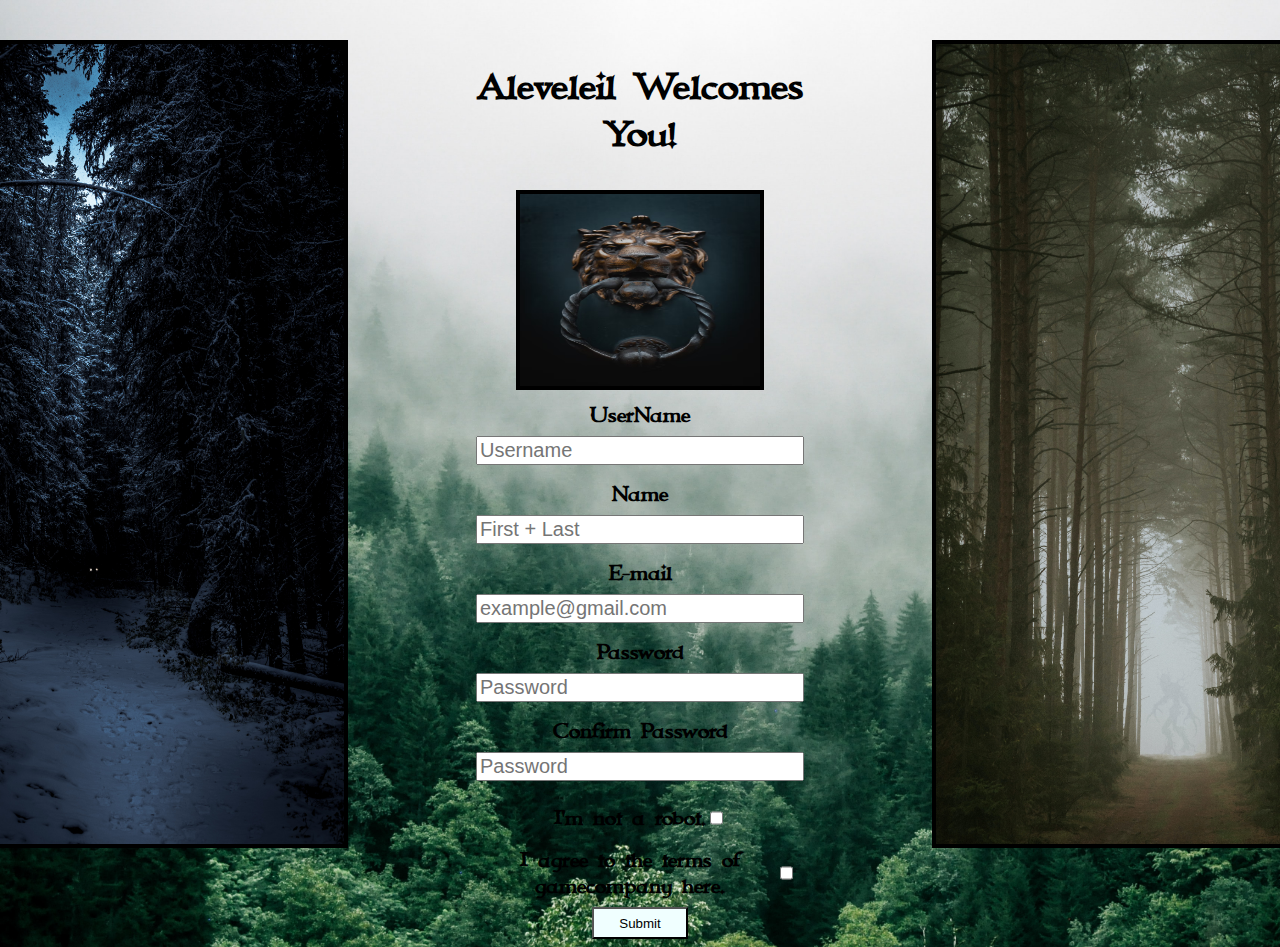
==== index.html @ 579bc3fc "changed html filename" ====
<!DOCTYPE html>
<html lang="en">
<head>
    <meta charset="UTF-8">
    <meta http-equiv="X-UA-Compatible" content="IE=edge">
    <meta name="viewport" content="width=device-width, initial-scale=1.0">
    <title>Document</title>
    <link rel="stylesheet" href="stylesheet.css">
</head>
<body> 
    <div class="flex">
        <div class="box1">
            <img src="Images/img1.jpg" alt="OHAH" class="img1">
        </div>
        <div class="form">
                <h1 class="intro">Aleveleil Welcomes You!</h1>
                <img src="Images/img3.jpg" alt="OHHHHHAHHHH" class="img3">
                    <form class="font">
                        <form action="get">UserName</form>
                        <input type="text" class="username" placeholder="Username" required>
                    </form>
                    <form class="font">
                        <form action="get">Name</form>
                        <input type="text" name="name" class="name" placeholder="First + Last" required>
                    </form>
                    <form class="font">
                        <form action="get">E-mail</form>
                        <input type="email" name="email" class="email" placeholder="example@gmail.com" required>
                    </form>
                    <form class="font">
                        <form action="get">Password</form>
                        <input type="password" placeholder="Password" minlength="7" maxlength="14" class="password" pattern="(?=.*\d)(?=.*[a-z])(?=.*[A-Z]).{7,}" title="Must contain at least one number and one uppercase and lowercase letter, and at least 7 or more characters" required >
                    </form>
                    <form class="font">
                        <form action="get">Confirm Password</form>
                        <input type="text" class="passconf" placeholder="Password" required>
                    </form>
                    <div class="checkboxes">
                        <form class="font">
                            <form action="get">I'm not a robot.</form>
                            <input type="checkbox" class="robotverify" required>
                        </form>
                    </div>
                    <div class="checkboxes">
                            <form class="font">
                                <form action="get">I agree to the terms of gamecompany here.</form>
                                <input type="checkbox" class="terms" required>
                            </form>
                    </div>
                    <input type="submit" class="submitb" >
                    </div>               
        <div>
            <img src="Images/img2.jpg" alt="OHAH 2" class="img2">
        </div>
    </div>
</body>
</html>
---- stylesheet.css ----
@font-face {
    font-family: 'immortalregular';
    src: url('Fonts/immortal-webfont.woff2') format('woff2'),
         url('Fonts/immortal-webfont.woff') format('woff');
    font-weight: normal;
    font-style: normal;

}
:root {
    --borderi : 4px solid black;
    --widthi : 30rem;
    --heighti : 50rem;
    --formmarg : .5rem 0 1rem 0;
    --fontsized : 1.25rem;
    --weighted : bolder;
}
body {
    background-image: url(Images/img4.jpg);
    background-size: 100rem;
}
.intro {
    margin-bottom: 2rem;
    color: black;
    font-family: 'immortalregular';
    font-size: 2.25rem;
}
.name, .email, .password,.username,.passconf {
    width: 20rem;
    margin: var(--formmarg);
    font-size: var(--fontsized);
}
.form {
    text-align: center;
    padding: 0rem 8rem 0rem 8rem;
}
.img1, .img2 {
    border: var(--borderi);
    width: var(--widthi);
    height: var(--heighti);
}
.img3 {
    border: 4px solid black;
    width: 15rem;
    height: 12rem;
    margin-bottom: .5rem;
}
.flex {
    display: flex;
    justify-content: center;
    padding-top: 2rem;
}
.checkboxes {
    display: flex;
    flex-direction: row;
    justify-content: center;
    padding: .5rem;
}
.font {
    font-size:var(--fontsized);
    font-weight:var(--weighted) ;
    color: black;
    font-family: 'immortalregular';
}
.submitb {
    height: 2rem;   
    width: 6rem;
    color: black;
    background-color: azure;
}
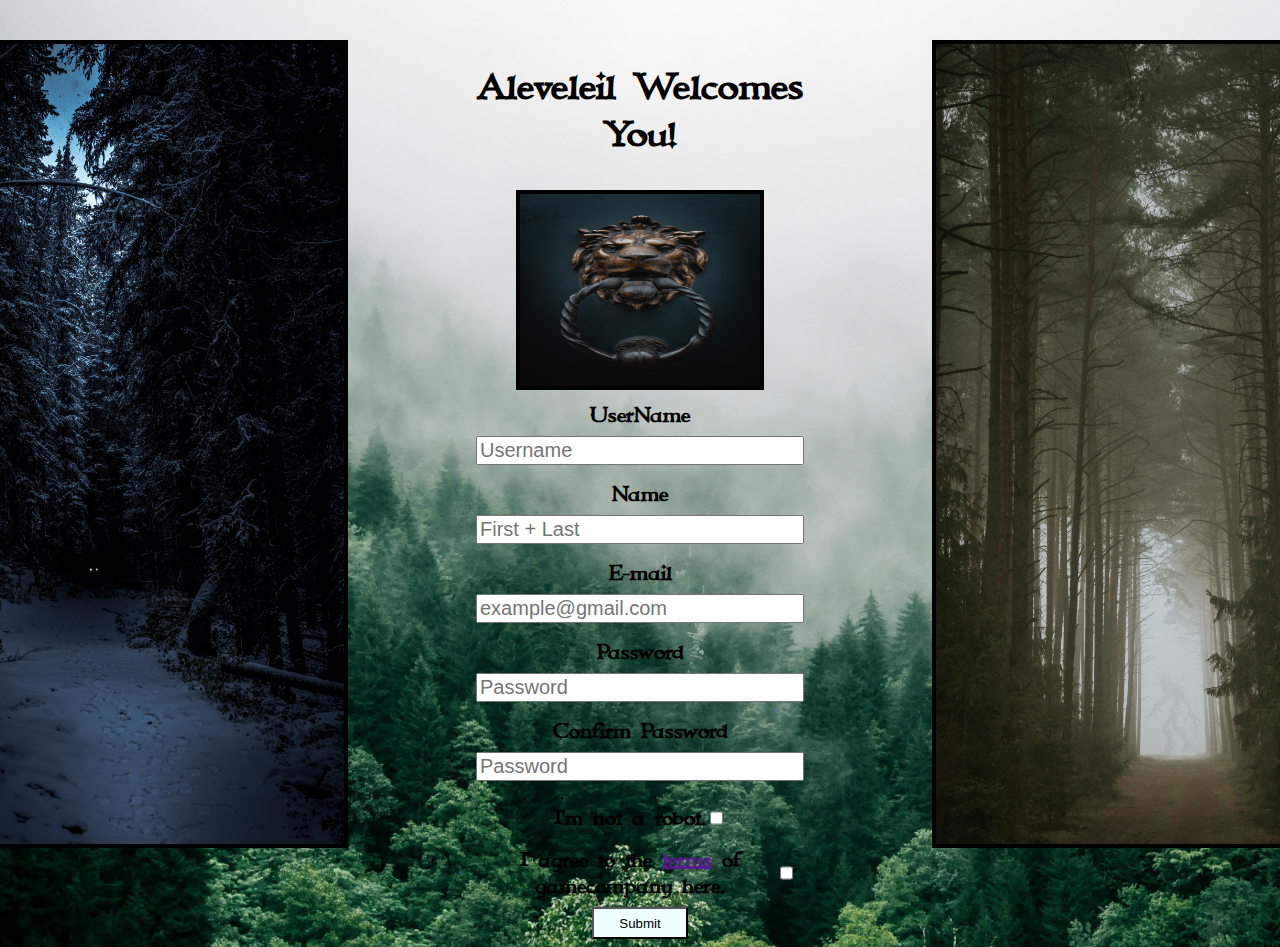
==== commit 18dcb76b: "yes" ====
--- a/index.html
+++ b/index.html
@@ -43,7 +43,7 @@
                     </div>
                     <div class="checkboxes">
                             <form class="font">
-                                <form action="get">I agree to the terms of gamecompany here.</form>
+                                <form action="get">I agree to the <a href="">terms</a> of gamecompany here.</form>
                                 <input type="checkbox" class="terms" required>
                             </form>
                     </div>
